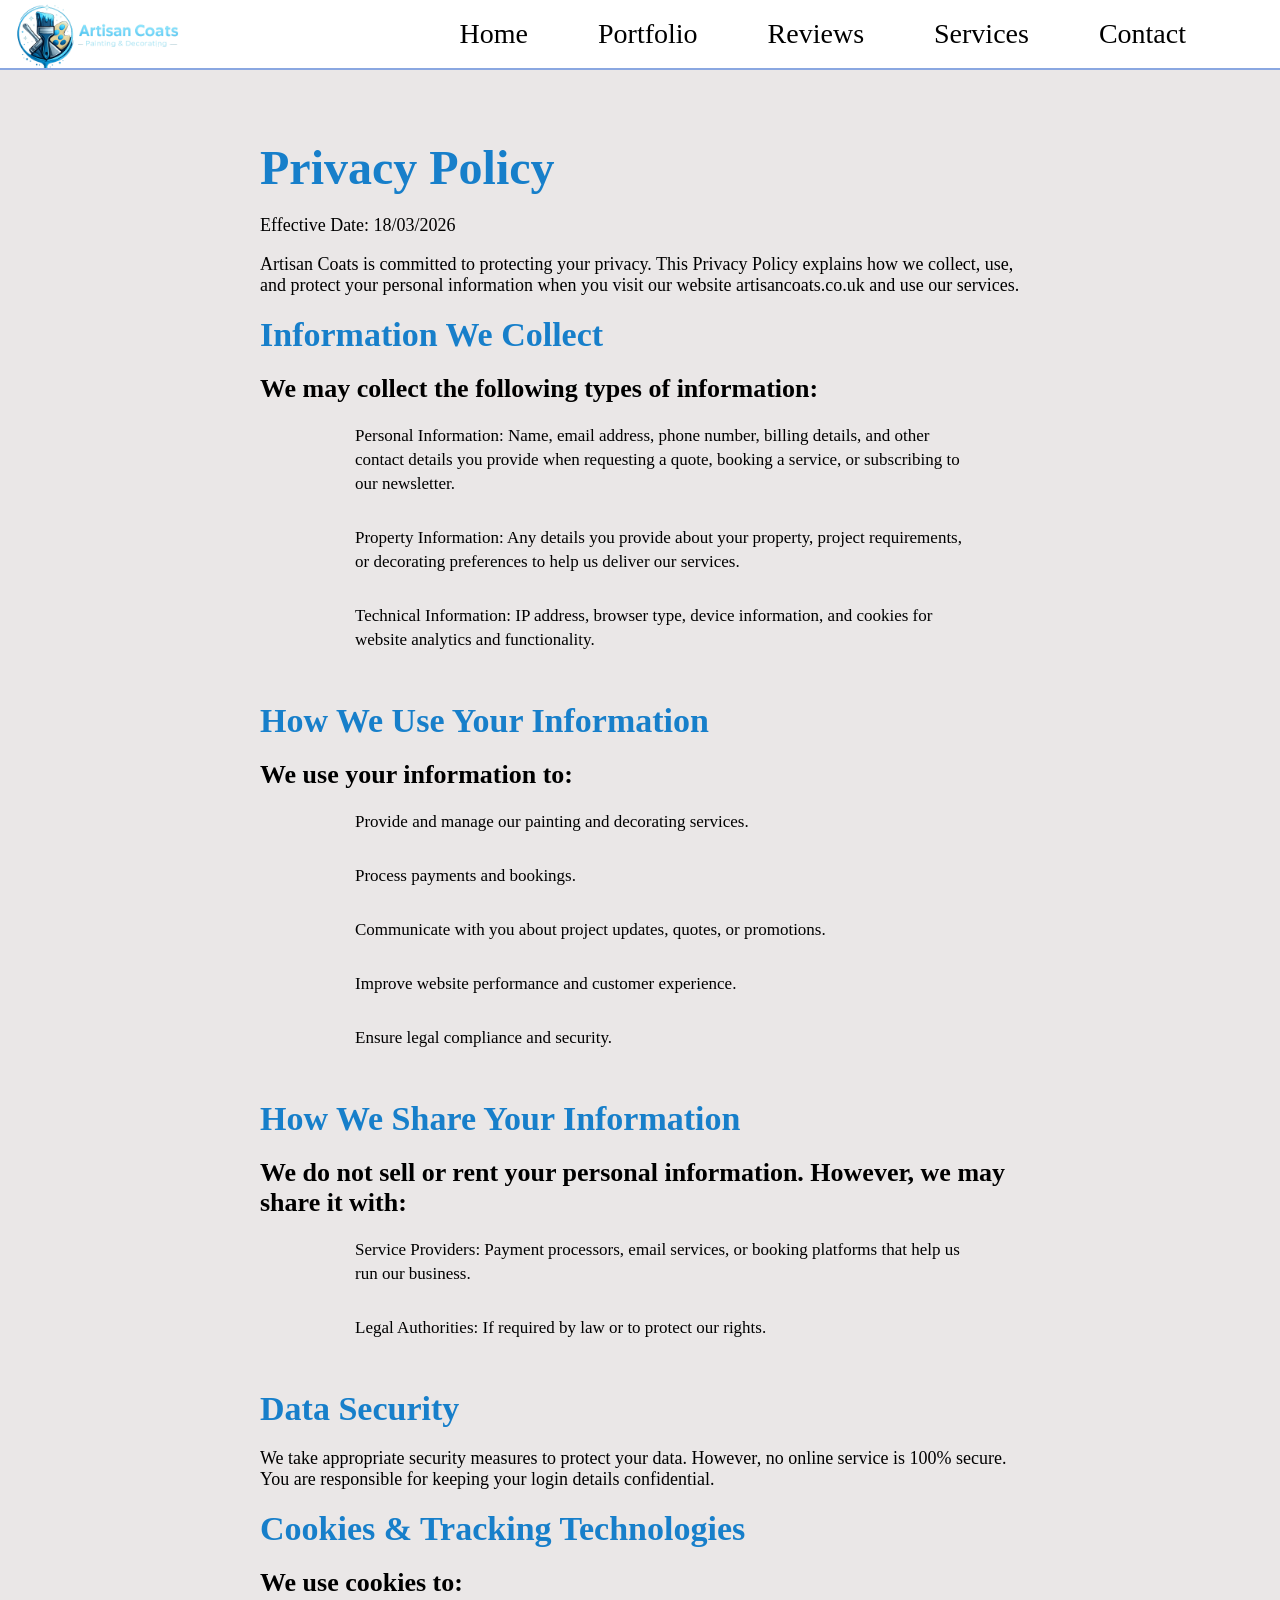
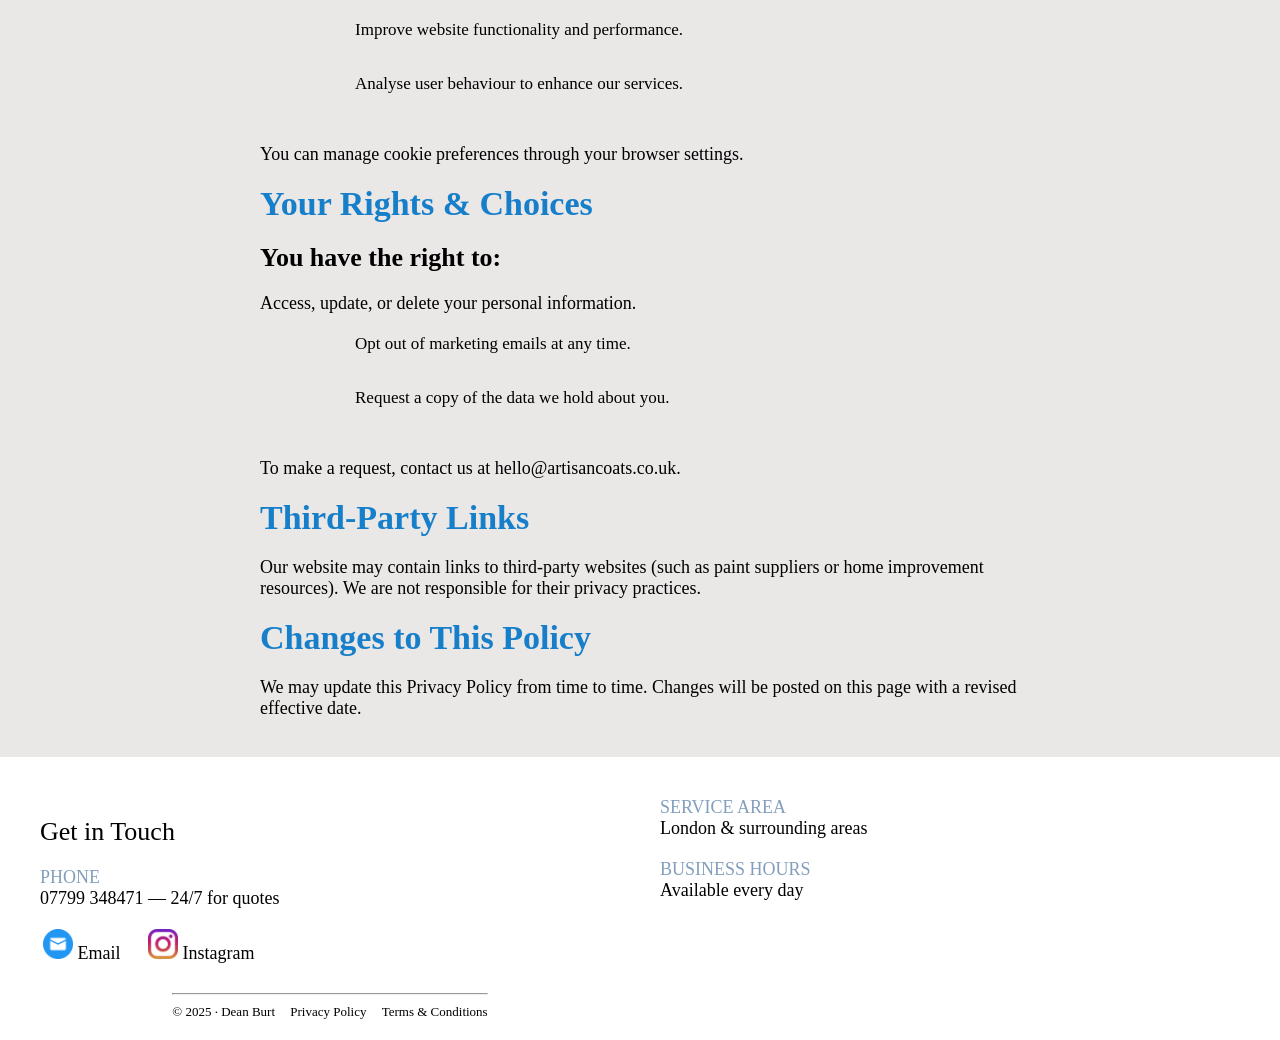
==== Privacy-Policy.html @ f5cd0746 "Add files via upload" ====
<!DOCTYPE html>
<html lang="en">

<head>
  <meta charset="UTF-8">
  <meta name="viewport" content="width=device-width, initial-scale=1.0">
 <title>Privacy Policy </title>

<meta name="description" content="Read DB's Workouts privacy policy. Learn how we collect, use, and protect your personal information for our East London personal training services.">




<link rel="stylesheet" href="./Styles/navBar.css">
<link rel="stylesheet" href="./Styles/Privacy-Policy.css">
<Style>



</Style>
</head>
<body>
    
   <div class="navContainer">
      <nav class="navBar">
        <div class="logoContainer">
          <img src="./Images/ChatGPT Image Feb 18, 2026, 11_09_36 PM.png">
        </div>
        <ul>
          <li><a href="#home">Home</a></li>
          <li><a href="#Portfolio">Portfolio</a></li>
          <li><a href="#reviews">Reviews</a></li>
          <li><a href="#services">Services</a></li>
          <li><a href="#contact">Contact</a></li>
        </ul>
        <button class="Navbtn">
          <span class="line1"></span>
          <span class="line2"></span>
          <span class="line3"></span>
        </button>
      </nav>
    </div>

<div class="content-container">

    <h1>Privacy Policy</h1>

    <p>Effective Date: 18/03/2026</p>

    <p>Artisan Coats is committed to protecting your privacy. This Privacy Policy explains how we collect, use, and protect your personal information when you visit our website artisancoats.co.uk and use our services.</p>


    <h2>Information We Collect</h2>
    <h3>We may collect the following types of information:</h3>

    <div class="List-Container">
        <div class="List">
            <ol>
                <li>Personal Information: Name, email address, phone number, billing details, and other contact details you provide when requesting a quote, booking a service, or subscribing to our newsletter.</li>
                <li>Property Information: Any details you provide about your property, project requirements, or decorating preferences to help us deliver our services.</li>
                <li>Technical Information: IP address, browser type, device information, and cookies for website analytics and functionality.</li>
            </ol>
        </div>
    </div>


    <h2>How We Use Your Information</h2>
    <h3>We use your information to:</h3>

    <div class="List-Container">
        <div class="List">
            <ol>
                <li>Provide and manage our painting and decorating services.</li>
                <li>Process payments and bookings.</li>
                <li>Communicate with you about project updates, quotes, or promotions.</li>
                <li>Improve website performance and customer experience.</li>
                <li>Ensure legal compliance and security.</li>
            </ol>
        </div>
    </div>


    <h2>How We Share Your Information</h2>
    <h3>We do not sell or rent your personal information. However, we may share it with:</h3>

    <div class="List-Container">
        <div class="List">
            <ol>
                <li>Service Providers: Payment processors, email services, or booking platforms that help us run our business.</li>
                <li>Legal Authorities: If required by law or to protect our rights.</li>
            </ol>
        </div>
    </div>


    <h2>Data Security</h2>

    <p>We take appropriate security measures to protect your data. However, no online service is 100% secure. You are responsible for keeping your login details confidential.</p>


    <h2>Cookies &amp; Tracking Technologies</h2>
    <h3>We use cookies to:</h3>

    <div class="List-Container">
        <div class="List">
            <ol>
                <li>Improve website functionality and performance.</li>
                <li>Analyse user behaviour to enhance our services.</li>
            </ol>
        </div>
    </div>

    <p>You can manage cookie preferences through your browser settings.</p>


    <h2>Your Rights &amp; Choices</h2>
    <h3>You have the right to:</h3>

    <p>Access, update, or delete your personal information.</p>

    <div class="List-Container">
        <div class="List">
            <ol>
                <li>Opt out of marketing emails at any time.</li>
                <li>Request a copy of the data we hold about you.</li>
            </ol>
        </div>
    </div>

    <p>To make a request, contact us at hello@artisancoats.co.uk.</p>


    <h2>Third-Party Links</h2>

    <p>Our website may contain links to third-party websites (such as paint suppliers or home improvement resources). We are not responsible for their privacy practices.</p>


    <h2>Changes to This Policy</h2>

    <p>We may update this Privacy Policy from time to time. Changes will be posted on this page with a revised effective date.</p>

</div>
    
    


    <footer>
      <div class="footerItems1">
        <h3>Get in Touch</h3>
        <p class="label">PHONE</p>
        <p>07799 348471 — 24/7 for quotes</p>
        <a href="mailto:DBWebDev@proton.me" target="_blank">
          <img src="./Images/mail.png" alt="email logo" width="30"> Email
        </a>
        <a href="https://www.instagram.com/DBWebDev" target="_blank">
          <img src="./Images/instagram 2.png" alt="instagram logo" width="30"> Instagram
        </a>
      </div>
      <div class="footerItems2">
        <p class="label">SERVICE AREA</p>
        <p>London & surrounding areas</p>
        <p class="label">BUSINESS HOURS</p>
        <p>Available every day</p>
      </div>

      <div class="footer-bottom">
<hr>

            <p > © 2025 · Dean Burt
                <a href="./Privacy-Policy" target="_blank" rel="noopener">Privacy Policy</a>
                <a href="./Terms-and-conditions" target="_blank" rel="noopener">Terms &amp; Conditions</a>
            </p>
        </div>
    </footer>
    
    
 <script src="./Script/navBar.js"></script> 

<script src="https://cdn.jsdelivr.net/npm/@popperjs/core@2.11.8/dist/umd/popper.min.js" integrity="sha384-I7E8VVD/ismYTF4hNIPjVp/Zjvgyol6VFvRkX/vR+Vc4jQkC+hVqc2pM8ODewa9r" crossorigin="anonymous"></script>
<script src="https://cdn.jsdelivr.net/npm/bootstrap@5.3.3/dist/js/bootstrap.min.js" integrity="sha384-0pUGZvbkm6XF6gxjEnlmuGrJXVbNuzT9qBBavbLwCsOGabYfZo0T0to5eqruptLy" crossorigin="anonymous"></script>
</body>

</html>
---- Styles/navBar.css ----
/* Reset */
* {
  box-sizing: border-box;
}

body {
  margin: 0;
}

nav img {
  width: 100%;
  max-width: 200px;
  height: auto;
  display: inline;
  object-fit: cover;
  
 

 
}



nav .phone{margin: 0 auto;margin-top: 20px;text-decoration: none;cursor: pointer;color: black;font-weight: bold;}

nav .phone:hover {
  text-decoration: underline;
 
}

/* Navigation Container */
.navContainer {
  width: 100%;
}

/* Navigation Bar - Base Styles */
.navBar {
  display: flex;
  width: 100%;
  background-color: white;
  height: 70px;
  transition: all 1.2s;
  border-bottom: 1px solid white;
  position: fixed;
  z-index: 100;
  top: 0;
  left: 0;
  border-bottom:2px solid rgba(102, 140, 216, 0.766);
}

/* Hide menu by default on mobile */
.navBar ul {
  display: none;

  list-style: none;
 
}

.logoContainer{
  position: absolute !important;
  top: -110px !important;
}

.Active img{



position: absolute;
top: 0;
left: 0px;
}

.Active {
  height: 100vh;
  
}

.Active ul {
  display: block;
  position: absolute;
  top: 20%;
  left: 50%;
  transform: translateX(-50%);
  text-align: center;
  font-weight: bolder;
  list-style: none;
}

.Active ul li {
  font-weight: bolder;
  
  line-height: 60px;
 
}

.Active ul li a:hover {
  color: blue;
}

/* Navigation Links - Mobile */
.navBar ul li a {
  text-decoration: none;
  padding: 20px;
  color: black;
  display: block;
 font-size: 28px !important;

}

/* Mobile - Hidden state for animation */
@media (max-width: 1199px) {
  .navBar ul li a {
    opacity: 0;
    transform: translateY(-20px);
  }
}

/* Mobile Menu Animations */
.Active ul li:nth-child(1) a {
  animation: slideIn 0.5s forwards;
}

.Active ul li:nth-child(2) a {
  animation: slideIn 0.5s 0.2s forwards;
}

.Active ul li:nth-child(3) a {
  animation: slideIn 0.5s 0.4s forwards;
}

.Active ul li:nth-child(4) a {
  animation: slideIn 0.5s 0.6s forwards;
}

.Active ul li:nth-child(5) a {
  animation: slideIn 0.5s 0.8s forwards;
}

@keyframes slideIn {
  to {
    opacity: 1;
    transform: translateY(0);
  }
}

/* Hamburger Button */
.Navbtn {
  width: 30px;
  height: 30px;
  position: absolute;
  right: 20px;
  top: 20px;  /* Changed from 50% to move to top */
  transform: none;  /* Removed translateY */
  background: none;
  border: none;
  cursor: pointer;
  display: flex;
  flex-direction: column;
  justify-content: center;
  align-items: center;
  gap: 5px;
 

}

/* Hamburger Lines */
.line1 {
  display: block;
  width: 25px;
  height: 3px;
  background-color: black;
  transition: all 0.3s;

}

.line2 {
  display: block;
  width: 25px;
  height: 3px;
  background-color: black;
  transition: all 0.3s;
}

.line3 {
  display: block;
  width: 25px;
  height: 3px;
  background-color: black;
  transition: all 0.3s;
}

/* Active State - Transform hamburger to X */
.Active .line2 {
  opacity: 0;
  transition: all 1.2s;
}

.Active .line1 {
  transform: rotate(45deg);
  position: relative;
  top: 8px;  /* Adjusted for better X alignment */
  transition: all 1.2s;
  width: 20px;
}

.Active .line3 {
  transform: rotate(-45deg);
  position: relative;
  top: -8px;  /* Adjusted for better X alignment */
  transition: all 1.2s;
  width: 20px;
}


@media (min-width: 1200px) {
  
  /* Show navigation normally */
  .navBar ul {
    display: flex !important;
    flex-direction: row;
    position: static;
    transform: none;
    margin: 0;
    padding: 0;
    align-items: center;
    height: 100%;
    margin-left: 32%;
  }

  .navBar ul li {
    margin: 0;
  }

  .navBar ul li a {
    opacity: 1 !important;
    transform: none !important;
    margin-left: 30px;
    padding: 20px;
    color:black;
    text-decoration: none;
    animation: none !important;
    

  }

  .navBar ul li a:hover {
    color: blue;
  }

  /* Hide hamburger button on desktop */
  .Navbtn {
    display: none;
  }

  /* Prevent Active class from affecting desktop */
  .Active {
    height: 70px;
  }

  .Active ul {
    position: static;
    transform: none;
    display: flex !important;
    text-align: left;
  }

  .Active ul li {
    margin-top: 0;
    line-height: normal;
  }

  
  .navBar {
    justify-content: flex-start;
  }

  .Active ul li a {
    font-size: (14px, 1.4vw, 17px)
  }
}
---- Styles/Privacy-Policy.css ----
* {
    box-sizing: border-box;
    overflow-x: hidden;
}

body {
    color: black;
    background-color: rgba(193, 184, 184, 0.334);
    font-family: "IBM Plex Serif", serif;
    font-size: clamp(16px, 4vw, 18px);
    font-weight: 400;
    font-style: normal;
}

h1 {
    overflow-y: hidden;
    font-size: clamp(40px, 5vw, 48px);
    font-weight: 700;
    margin-top: 20px;
    margin-bottom: 20px;
    color:rgb(23, 127, 202);
}

h2 {
    overflow-y: hidden;
    font-size: clamp(30px, 5vw, 34px);
    font-weight: 600;
    margin-top: 20px;
    margin-bottom: 20px;
    color:rgb(23, 127, 202);
}

h3 {
    font-size: clamp(22px, 5vw, 26px);
    font-weight: 600;
    margin-top: 20px;
    margin-bottom: 20px;
    overflow-y: hidden;
}

ol {
    font-size: clamp(15px, 5vw, 17px);
}

hr {
    width: 100%;
   
}

.content-container {
    margin: 0 auto;
    max-width: 800px;
    padding: 20px;
    padding-top: 120px;
}

.List-Container li {
    margin-bottom: 30px;
    line-height: 1.5rem;
}

.List ol {
    max-width: 650px;
    text-align: left;
    margin: 0 auto;
}

.redText {
    color: blue;
}

.whiteSpace {
    padding: 2px;
    width: 100%;
    background-color: rgba(0, 0, 0, 0.611);
    margin-top: 10px;
}

footer {
    background-color: white;
    color: black;
    padding-bottom: 20px;
}

footer .label {
    color: rgba(47, 92, 143, 0.595);
    margin-bottom: -20px;
}

footer h3,
footer p {
    margin: 20px;
    width: 95%;
    text-align: left;
    font-family: "Libre Baskerville", serif;
    font-optical-sizing: auto;
    font-weight: 400;
    font-style: normal;
}

footer h3 {
    padding-top: 20px;
}

footer a {
    margin-left: 20px;
    text-decoration: none;
    color: black;
   
    
}

footer img {
    margin-left: 3px;
}

.footer-bottom {
    max-width: 1100px;
    margin: 20px auto 0;
    text-align: center;
}

.footer-bottom p {
    font-size: clamp(10px, 2vw, 13px);
    color: black;
    margin: 0;
    width: auto;
}

.footer-bottom a {
    display: inline;
    color: black;
    margin-left: 12px;
    font-size: inherit;
}

.footer-bottom a:hover {
    color:blue;
}

 .desktopOnly{display: none;} 

@media (min-width: 768px) {
    footer {
        display: grid;
        grid-template-columns: 1fr 1fr;
        padding: 20px;
       
    }
}
@media (min-width: 1200px) {
   
}
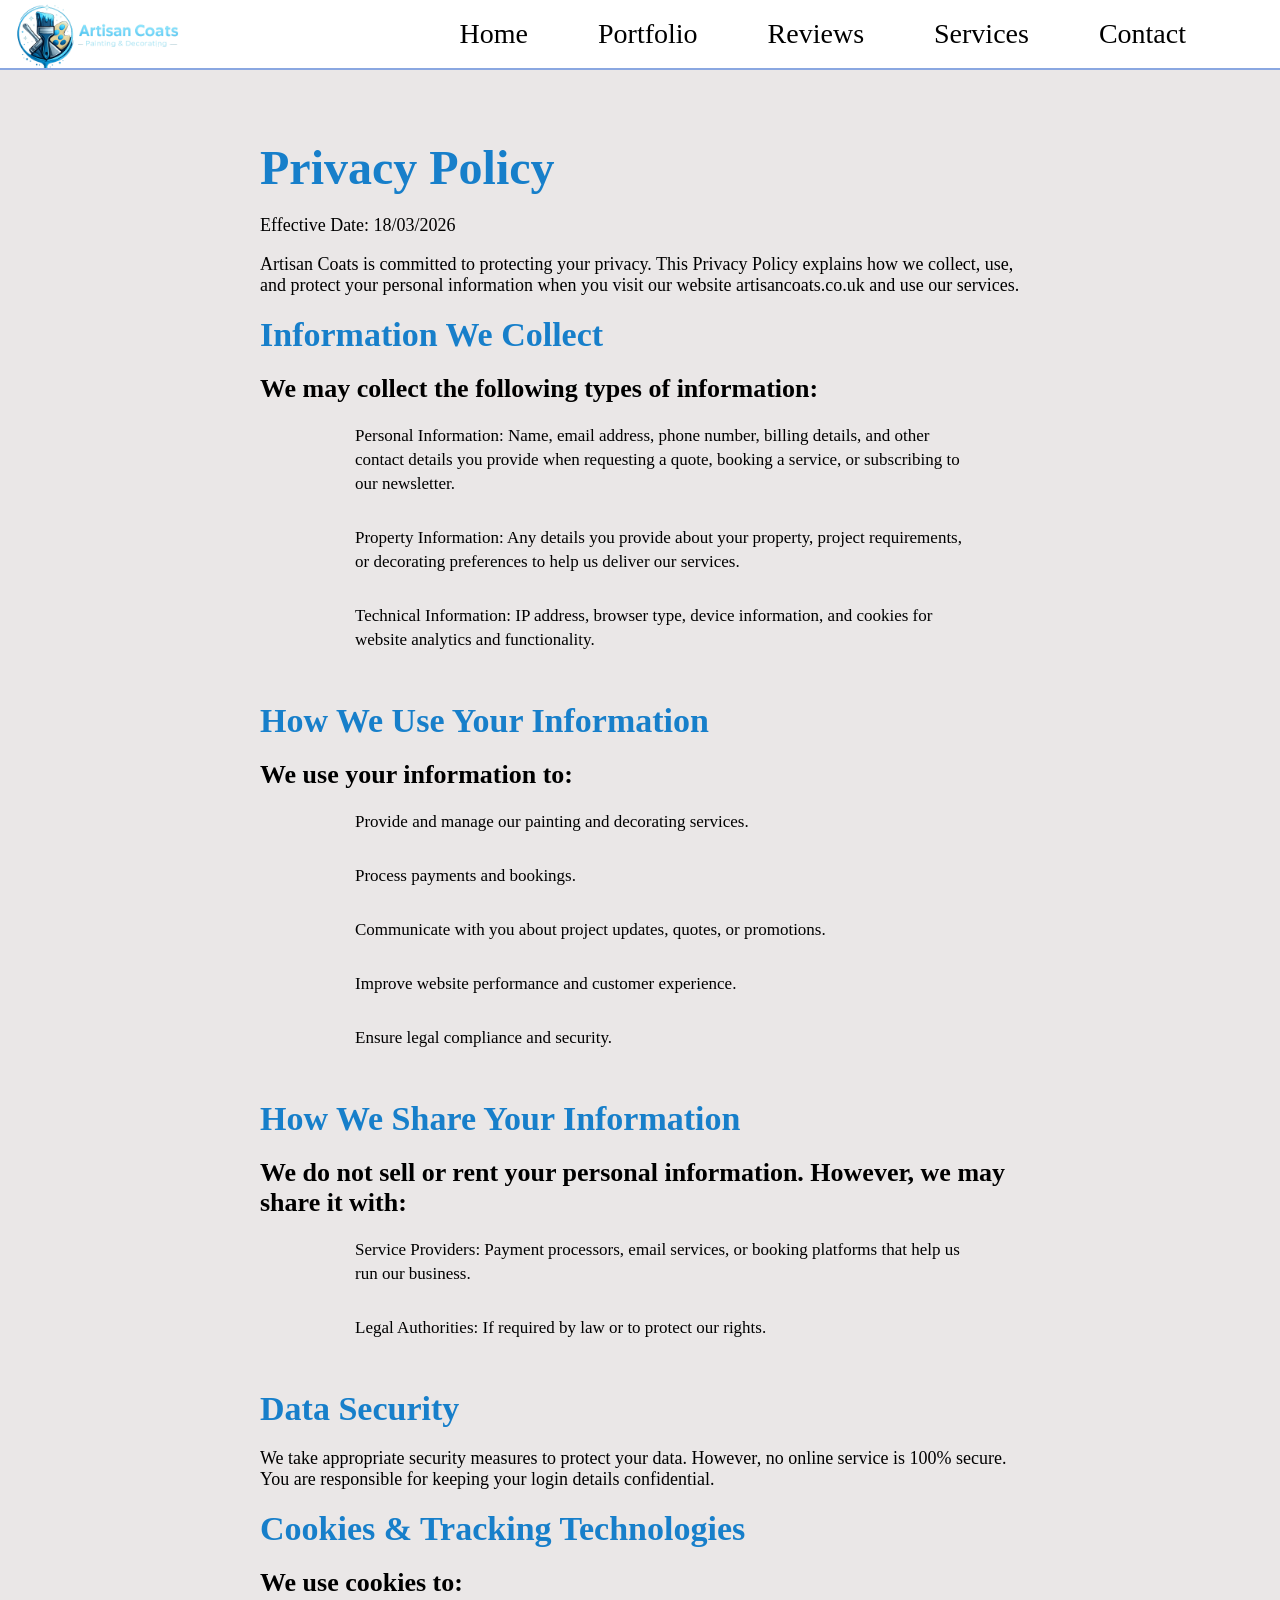
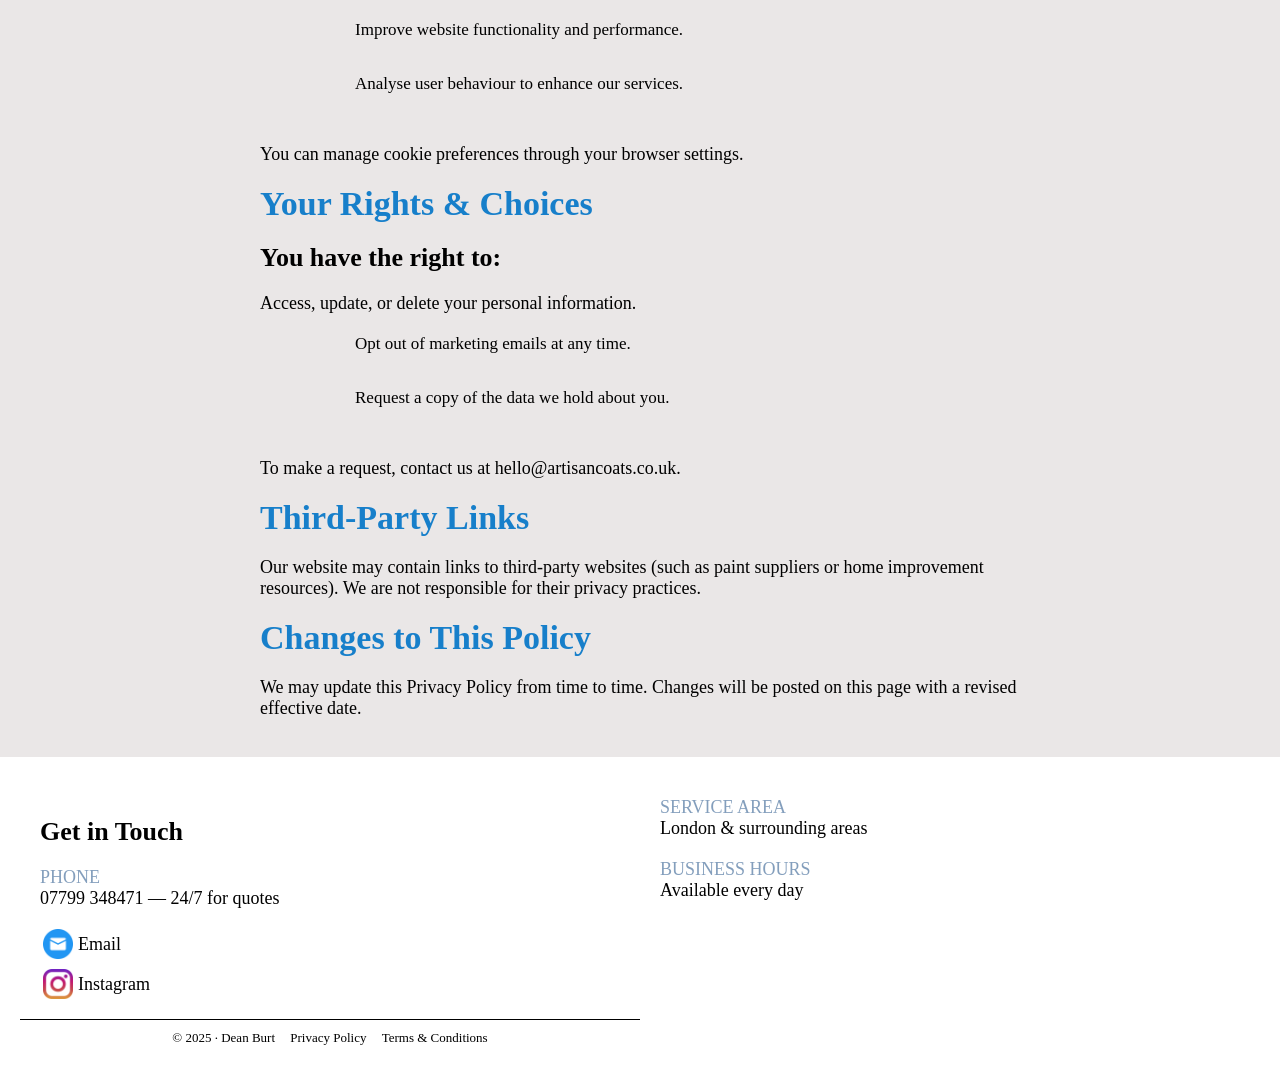
==== commit 26aab828: "Add files via upload" ====
--- a/Privacy-Policy.html
+++ b/Privacy-Policy.html
@@ -26,7 +26,7 @@
         <div class="logoContainer">
           <img src="./Images/ChatGPT Image Feb 18, 2026, 11_09_36 PM.png">
         </div>
-        <ul>
+        <ul class="ul">
           <li><a href="#home">Home</a></li>
           <li><a href="#Portfolio">Portfolio</a></li>
           <li><a href="#reviews">Reviews</a></li>
@@ -161,10 +161,11 @@
         <p>London & surrounding areas</p>
         <p class="label">BUSINESS HOURS</p>
         <p>Available every day</p>
+   
       </div>
 
       <div class="footer-bottom">
-<hr>
+
 
             <p > © 2025 · Dean Burt
                 <a href="./Privacy-Policy" target="_blank" rel="noopener">Privacy Policy</a>
--- a/Styles/navBar.css
+++ b/Styles/navBar.css
@@ -1,4 +1,4 @@
-/* Reset */
+
 * {
   box-sizing: border-box;
 }
@@ -28,12 +28,12 @@
  
 }
 
-/* Navigation Container */
+
 .navContainer {
   width: 100%;
 }
 
-/* Navigation Bar - Base Styles */
+
 .navBar {
   display: flex;
   width: 100%;
@@ -48,7 +48,7 @@
   border-bottom:2px solid rgba(102, 140, 216, 0.766);
 }
 
-/* Hide menu by default on mobile */
+
 .navBar ul {
   display: none;
 
@@ -97,7 +97,7 @@
   color: blue;
 }
 
-/* Navigation Links - Mobile */
+
 .navBar ul li a {
   text-decoration: none;
   padding: 20px;
@@ -107,7 +107,7 @@
 
 }
 
-/* Mobile - Hidden state for animation */
+
 @media (max-width: 1199px) {
   .navBar ul li a {
     opacity: 0;
@@ -115,7 +115,7 @@
   }
 }
 
-/* Mobile Menu Animations */
+
 .Active ul li:nth-child(1) a {
   animation: slideIn 0.5s forwards;
 }
@@ -143,14 +143,14 @@
   }
 }
 
-/* Hamburger Button */
+
 .Navbtn {
   width: 30px;
   height: 30px;
   position: absolute;
   right: 20px;
-  top: 20px;  /* Changed from 50% to move to top */
-  transform: none;  /* Removed translateY */
+  top: 20px; 
+  transform: none;  
   background: none;
   border: none;
   cursor: pointer;
@@ -163,7 +163,7 @@
 
 }
 
-/* Hamburger Lines */
+
 .line1 {
   display: block;
   width: 25px;
@@ -189,7 +189,7 @@
   transition: all 0.3s;
 }
 
-/* Active State - Transform hamburger to X */
+
 .Active .line2 {
   opacity: 0;
   transition: all 1.2s;
@@ -198,7 +198,7 @@
 .Active .line1 {
   transform: rotate(45deg);
   position: relative;
-  top: 8px;  /* Adjusted for better X alignment */
+  top: 8px;  
   transition: all 1.2s;
   width: 20px;
 }
@@ -206,7 +206,7 @@
 .Active .line3 {
   transform: rotate(-45deg);
   position: relative;
-  top: -8px;  /* Adjusted for better X alignment */
+  top: -8px;  
   transition: all 1.2s;
   width: 20px;
 }
@@ -214,7 +214,7 @@
 
 @media (min-width: 1200px) {
   
-  /* Show navigation normally */
+  
   .navBar ul {
     display: flex !important;
     flex-direction: row;
@@ -247,12 +247,12 @@
     color: blue;
   }
 
-  /* Hide hamburger button on desktop */
+  
   .Navbtn {
     display: none;
   }
 
-  /* Prevent Active class from affecting desktop */
+  
   .Active {
     height: 70px;
   }
--- a/Styles/Privacy-Policy.css
+++ b/Styles/Privacy-Policy.css
@@ -65,21 +65,18 @@
     margin: 0 auto;
 }
 
-.redText {
-    color: blue;
-}
 
-.whiteSpace {
-    padding: 2px;
-    width: 100%;
-    background-color: rgba(0, 0, 0, 0.611);
-    margin-top: 10px;
-}
+
 
 footer {
     background-color: white;
     color: black;
     padding-bottom: 20px;
+    text-align: left;
+    font-family: "Libre Baskerville", serif;
+    font-optical-sizing: auto;
+    font-weight: 400;
+    font-style: normal;
 }
 
 footer .label {
@@ -91,11 +88,7 @@
 footer p {
     margin: 20px;
     width: 95%;
-    text-align: left;
-    font-family: "Libre Baskerville", serif;
-    font-optical-sizing: auto;
-    font-weight: 400;
-    font-style: normal;
+    
 }
 
 footer h3 {
@@ -106,8 +99,10 @@
     margin-left: 20px;
     text-decoration: none;
     color: black;
-   
-    
+  display: flex;
+ margin-top: 10px;
+  gap: 5px;;
+    align-items: center;
 }
 
 footer img {
@@ -118,6 +113,9 @@
     max-width: 1100px;
     margin: 20px auto 0;
     text-align: center;
+    border-top: 1px solid black;
+    width: 100%;
+    padding-top:10px ;
 }
 
 .footer-bottom p {
@@ -138,7 +136,6 @@
     color:blue;
 }
 
- .desktopOnly{display: none;} 
 
 @media (min-width: 768px) {
     footer {
@@ -148,8 +145,5 @@
        
     }
 }
-@media (min-width: 1200px) {
-   
-}
 
    
